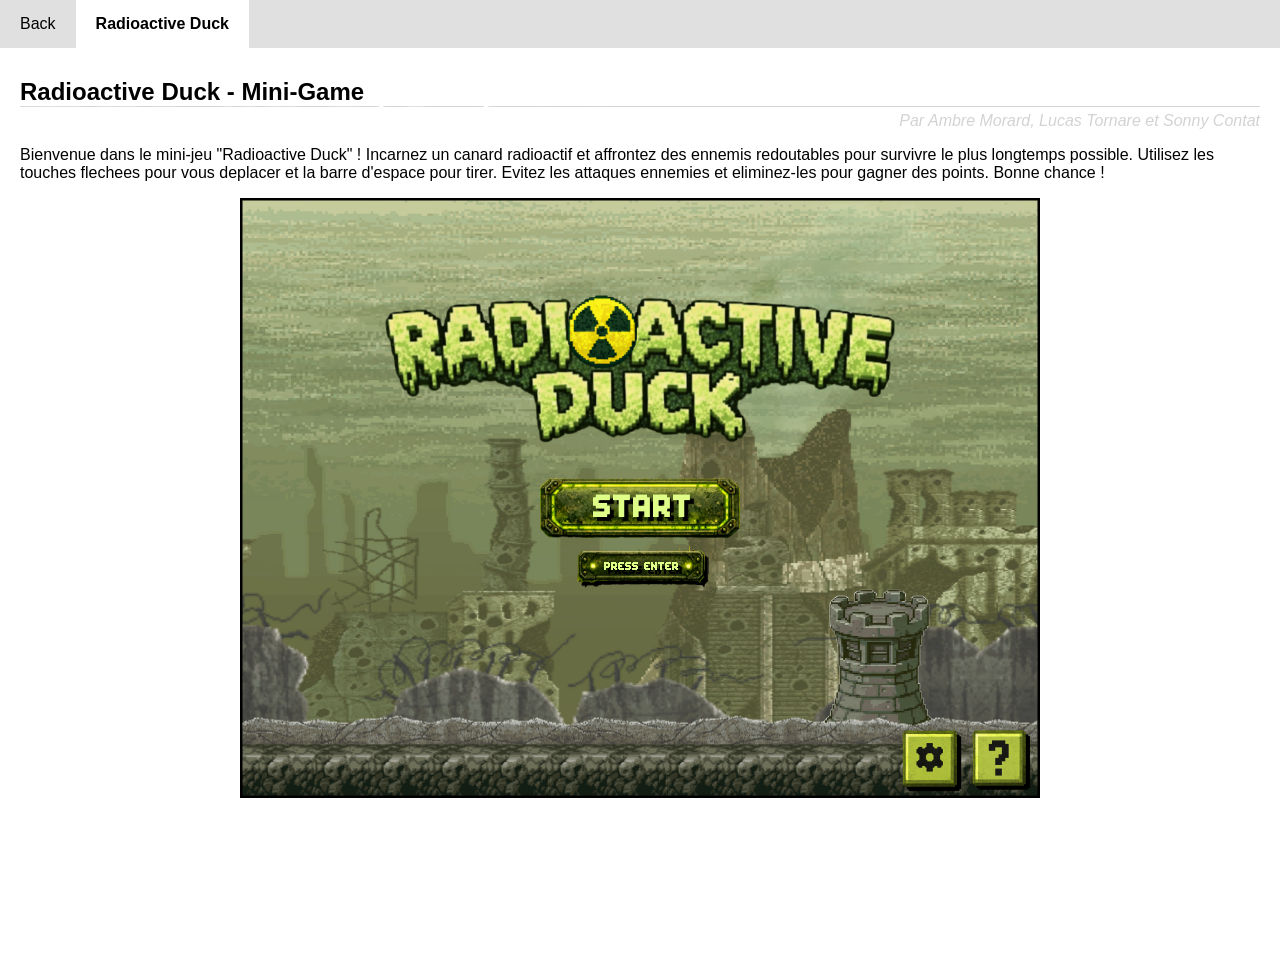
==== index.html @ c2dfd8c4 "Init: Project structure and base HTML, with js & resources" ====
<!DOCTYPE html>
<html lang="fr">
    <head>
        <title>Radioactive Duck</title>
        <meta charset="utf-8">
        <meta name="viewport" content="width=device-width, initial-scale=1">
        <link rel="stylesheet" href="ressources/css/style.css">
    </head>
<body>

<header>
    <h1 class="header1">HES-SO Vs - 64-31 - Web Development</h1>
    <nav>
        <!-- Hamburger -->
        <ul>
            <li>
                <a href="https://radioactive-duck-fdacdkdmbsfndged.switzerlandnorth-01.azurewebsites.net/description">Back</a>
            </li>
            <li class="active">
                <a href="index.html">Radioactive Duck</a>
            </li>
        </ul>
    </nav>
</header>

<main>
    <!-- Debut zone pour votre contenu -->
    <section id="articles">
        <article>
            <header>
                <h2>Radioactive Duck - Mini-Game</h2>
                <p id="authors">Par Ambre Morard, Lucas Tornare et Sonny Contat</p>
            </header>
            <p>Bienvenue dans le mini-jeu "Radioactive Duck" ! Incarnez un canard radioactif et affrontez des ennemis redoutables pour survivre le plus longtemps possible. Utilisez les touches flechees pour vous deplacer et la barre d'espace pour tirer. Evitez les attaques ennemies et eliminez-les pour gagner des points. Bonne chance !</p>
            <div id="gameContainer">
                <canvas id="gameCanvas" width="800" height="600"></canvas>
            </div>
        </article>
    </section>
    <!-- Fin zone pour votre contenu -->
</main>

<script>
    const canvas = document.getElementById('gameCanvas');
</script>
<script src="js/player.js"></script>
<script src="js/enemy.js"></script>
<script src="js/input-handler.js"></script>
<script src="js/projectile.js"></script>
<script src="js/game-render.js"></script>
<script src="js/game-hud.js"></script>
<script src="js/audio.js"></script>
<script src="js/game.js"></script>
</body>
</html>
---- ressources/css/style.css ----
/* Reinit CSS default properties (do this every time so browser does not apply default styles) */
/* Custom fonts */
@font-face {
    font-family: 'CutePixel';
    src: url('../fonts/CutePixel.ttf') format('truetype');
}

body{
    /* Init margin, margin for outer container 
    and padding for inner elements */
    margin: 0;
    padding: 0;
   

    /* init font, it is available font on my page, Arial for windows 
    and linux, Helvetica for MacOS, sans-serif for all other */
    font-family: Arial, Helvetica, sans-serif;
    font-size: 12pt; /* reallife absolute units: cm mm pt - px: digital absolute unit 
                        and also relative units like em, rem, % */

    

}

header{
    position: relative;
    
}

header p {
    text-align: right;
    padding : 20px
}

header h2 {
    border-bottom: 1px solid rgb(211, 211, 211);
    
}

.header1 {
    position: absolute;
    top:  100px;
    left: 20px;
    margin: 0;

    color: white;
    font-size: 32px;
    font-weight: bold;

    text-shadow: 0 0 10px rgb(255, 255, 255);

    z-index: 2;

    
}

nav ul {
    display: flex;
    flex-direction: row;
    flex-wrap: wrap;
    list-style: none;
    margin: 0;
    padding: 0px;
    background-color: #e0e0e0;
}

nav ul li.active {
    background-color: white;
}
.hamburger {
    margin: 0;
    padding: 0;
    flex-basis: 100%;
    height: 180px;
    overflow: hidden;
}

.hamburger img {
    width: 100%;
    height: 100%;
    display: block;
    object-fit: cover;
}

nav li {
    margin: 0;
    padding: 0;
}

nav li:not(.hamburger) a {
    display: block;
    text-decoration: none;
    color: black;
    padding: 15px 20px;
}

.active a {
    font-weight: bold;
}

main {
    margin: 10px;
    display: flex;
    padding-bottom: 150px; /*nécessaire pour que le corps ne soit pas caché derrière le footer*/
    
}

article {
    margin: 10px;
}
h1 {
    font-style: normal;
    font-weight: bolder;
}

h2 {
    font-style: normal;
    font-weight: bolder;  
    margin-bottom: 5px; 
}

h3 {
    padding: 5px;
}
#assideMainDiv {
    height: 300px;
    width: 300px;
    border-radius: 10px 10px 10px 10px;
    box-shadow: 0 4px 12px rgba(0, 0, 0, 0.5);
    
    
}

aside h3 {
    background-color: rgb(0, 165, 227);
    color: white;
    border-radius: 10px 10px 0 0;
    padding: 10px;
}

.assideText {
    padding: 10px;
    
}

ul {
    list-style-type: disc;
    padding-left: 20px;
    list-style-position: outside;
    
}

li {
    margin-bottom: 8px;
}

#authors {
    font-style: italic;
    font-weight: lighter;
    color: lightgray;
    padding: 0px;
    margin-top: 0px;
}

footer {
    display: flex;
    justify-content: flex-end;
    position:fixed;
    bottom: 0;
    left : 0;
    width: 100%;
    height: 150px;
    background-color: rgb(189, 189, 189);
}
#journal-table {
  margin: 20px auto;
  padding: 0 20px;
  
}

#logbook {
  width: 100%;
  border-collapse: collapse;
  font-family: Arial, sans-serif;
  font-size: 14px;
  
}

#logbook thead tr {
  background-color: rgb(0, 165, 227);
  color: white;
}

#logbook th {
  padding: 12px 15px;
  text-align: left;
  border: 1px solid #3a7bbf;
}

/* Formatage de la taille des colonnes du tableau */
#logbook th:nth-child(1),
#logbook td:nth-child(1) {
  width: 15%;
}

#logbook th:nth-child(2),
#logbook td:nth-child(2) {
  width: 10%;
}

#logbook th:nth-child(3),
#logbook td:nth-child(3) {
  width: 60%;
}

#logbook th:nth-child(4),
#logbook td:nth-child(4) {
  width: 15%;
}

/* Lignes du corps */
#logbook tbody tr {
  height: 40px;
}

#logbook td {
  padding: 10px 15px;
  border: 1px solid #c0c0c0;
}

/* Une ligne sur deux d'une autre couleur pour la lisibilité */
#logbook tbody tr:nth-child(odd) {
  background-color: #ffffff;
}

#logbook tbody tr:nth-child(even) {
  background-color: #f0f0f0;
}

/* Effet Hover */
#logbook tbody tr:hover {
  background-color: #dce9f7;
}

#sitemap {
    display: block;
    margin: 0 auto;
    width: 80%;
    max-width: 800px;
    min-width: 300px;
    height: auto;
    background-color: rgb(232, 232, 232);
    border-radius: 10px;
    padding: 5px;
    display: center;
}

#gameSequence {
    display: block;
    margin: 0 auto;
    width: 80%;
    max-width: 800px;
    min-width: 300px;
    height: auto;
    background-color: rgb(232, 232, 232);
    border-radius: 10px;
    padding: 5px;
    display: center;

}

#gameContainer {
    display: flex;
    justify-content: center;
    align-items: center;
}

#gameContainer:fullscreen {
    background: black;
}

#gameContainer:fullscreen canvas {
    width: min(100vw, calc(100vh * 4 / 3));
    height: min(100vh, calc(100vw * 3 / 4));
}

#duckWalking {
    width:80%;
}

#duckSpriteSheet {
    width:50%;
}
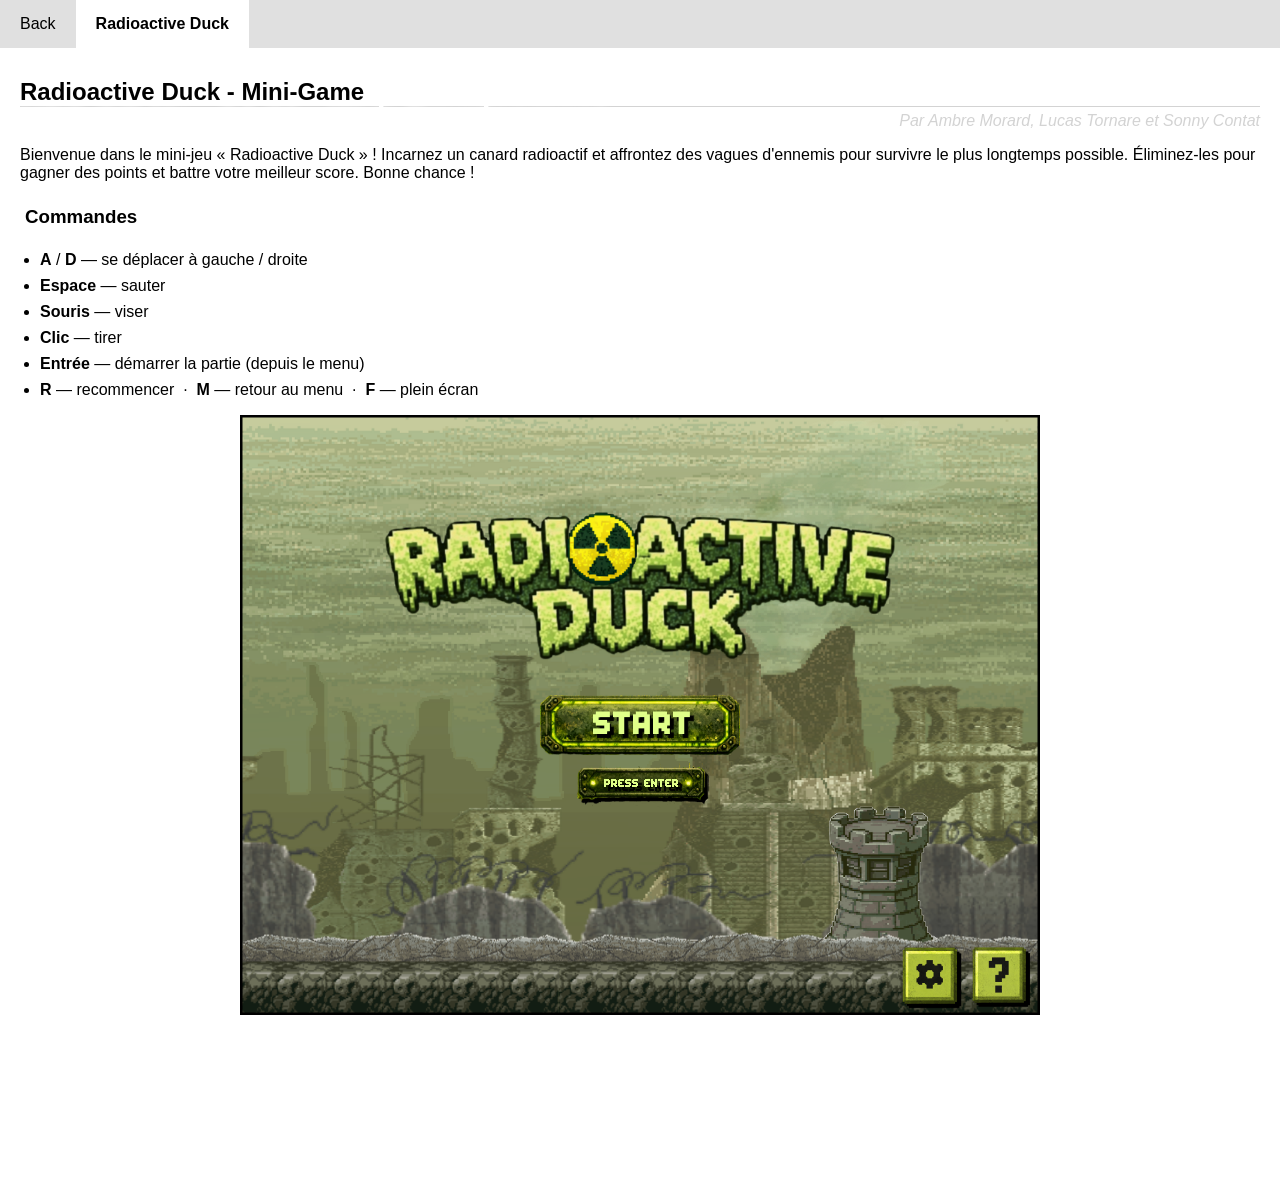
==== commit b81fea3e: "Revise game introduction and controls in index.html Updated game description and control instruction" ====
--- a/index.html
+++ b/index.html
@@ -31,7 +31,16 @@
                 <h2>Radioactive Duck - Mini-Game</h2>
                 <p id="authors">Par Ambre Morard, Lucas Tornare et Sonny Contat</p>
             </header>
-            <p>Bienvenue dans le mini-jeu "Radioactive Duck" ! Incarnez un canard radioactif et affrontez des ennemis redoutables pour survivre le plus longtemps possible. Utilisez les touches flechees pour vous deplacer et la barre d'espace pour tirer. Evitez les attaques ennemies et eliminez-les pour gagner des points. Bonne chance !</p>
+            <p>Bienvenue dans le mini-jeu « Radioactive Duck » ! Incarnez un canard radioactif et affrontez des vagues d'ennemis pour survivre le plus longtemps possible. Éliminez-les pour gagner des points et battre votre meilleur score. Bonne chance !</p>
+            <h3>Commandes</h3>
+            <ul id="controls">
+                <li><strong>A</strong> / <strong>D</strong> — se déplacer à gauche / droite</li>
+                <li><strong>Espace</strong> — sauter</li>
+                <li><strong>Souris</strong> — viser</li>
+                <li><strong>Clic</strong> — tirer</li>
+                <li><strong>Entrée</strong> — démarrer la partie (depuis le menu)</li>
+                <li><strong>R</strong> — recommencer &nbsp;·&nbsp; <strong>M</strong> — retour au menu &nbsp;·&nbsp; <strong>F</strong> — plein écran</li>
+            </ul>
             <div id="gameContainer">
                 <canvas id="gameCanvas" width="800" height="600"></canvas>
             </div>
@@ -52,4 +61,4 @@
 <script src="js/audio.js"></script>
 <script src="js/game.js"></script>
 </body>
-</html>+</html>
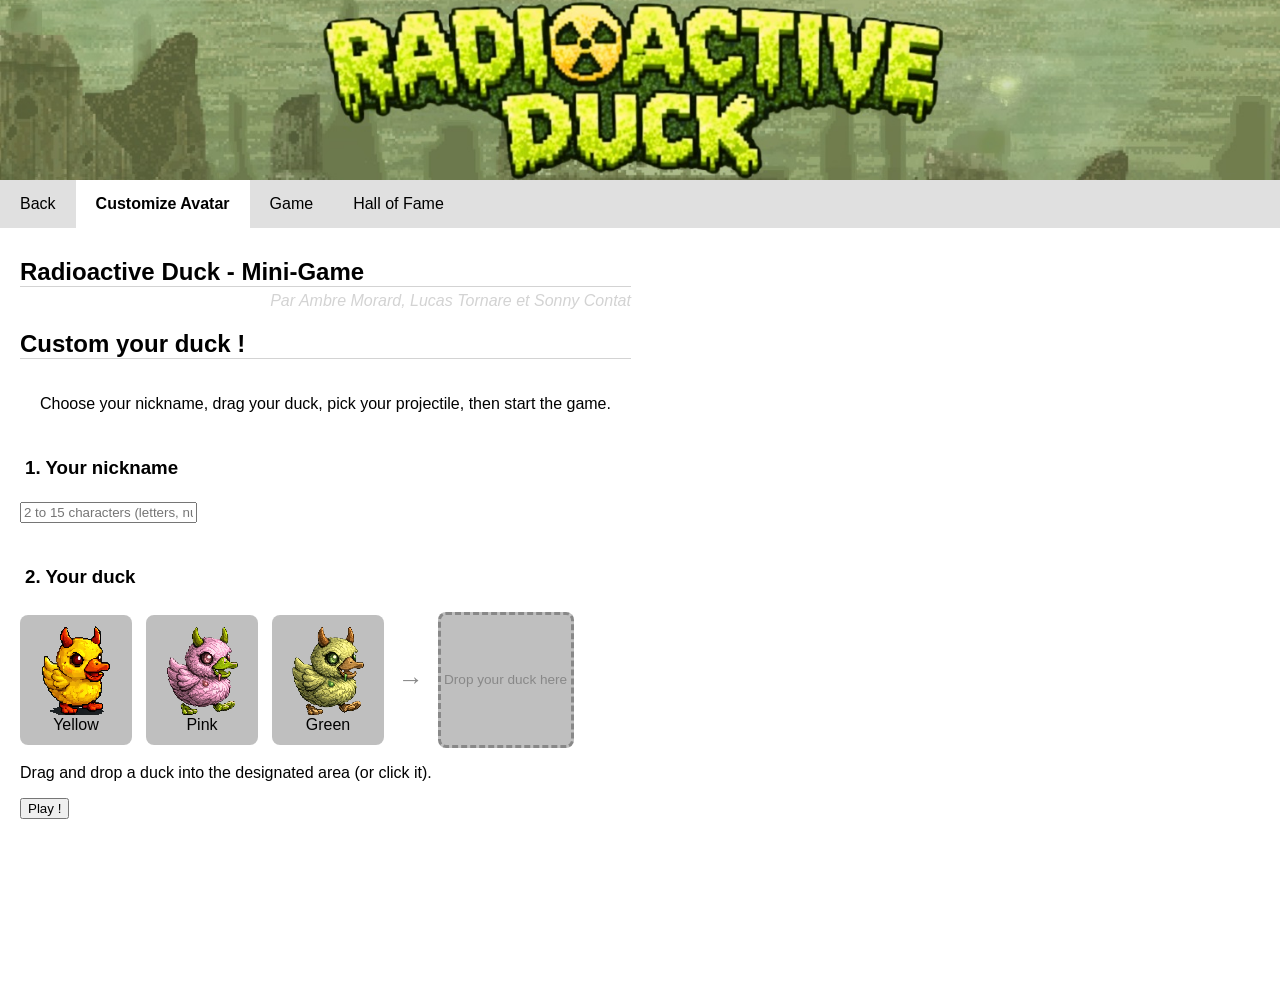
==== commit 5aebeb4a: "feat: initial structure of HTML" ====
--- a/index.html
+++ b/index.html
@@ -9,56 +9,73 @@
 <body>
 
 <header>
-    <h1 class="header1">HES-SO Vs - 64-31 - Web Development</h1>
     <nav>
         <!-- Hamburger -->
         <ul>
+            <li class="hamburger"><img src="ressources/images/devil-duck_icon_cropped.jpg" alt="Devil Duck"></li>
             <li>
                 <a href="https://radioactive-duck-fdacdkdmbsfndged.switzerlandnorth-01.azurewebsites.net/description">Back</a>
             </li>
             <li class="active">
-                <a href="index.html">Radioactive Duck</a>
+                <a href="index.html">Customize Avatar</a>
             </li>
+            <li><a href="game.html">Game</a></li>
+            <li><a href="halloffame.html">Hall of Fame</a></li>
         </ul>
     </nav>
 </header>
 
 <main>
-    <!-- Debut zone pour votre contenu -->
     <section id="articles">
         <article>
             <header>
                 <h2>Radioactive Duck - Mini-Game</h2>
                 <p id="authors">Par Ambre Morard, Lucas Tornare et Sonny Contat</p>
             </header>
-            <p>Bienvenue dans le mini-jeu « Radioactive Duck » ! Incarnez un canard radioactif et affrontez des vagues d'ennemis pour survivre le plus longtemps possible. Éliminez-les pour gagner des points et battre votre meilleur score. Bonne chance !</p>
-            <h3>Commandes</h3>
-            <ul id="controls">
-                <li><strong>A</strong> / <strong>D</strong> — se déplacer à gauche / droite</li>
-                <li><strong>Espace</strong> — sauter</li>
-                <li><strong>Souris</strong> — viser</li>
-                <li><strong>Clic</strong> — tirer</li>
-                <li><strong>Entrée</strong> — démarrer la partie (depuis le menu)</li>
-                <li><strong>R</strong> — recommencer &nbsp;·&nbsp; <strong>M</strong> — retour au menu &nbsp;·&nbsp; <strong>F</strong> — plein écran</li>
-            </ul>
-            <div id="gameContainer">
-                <canvas id="gameCanvas" width="800" height="600"></canvas>
+            <header>
+                <h2>Custom your duck !</h2>
+                <p>Choose your nickname, drag your duck, pick your projectile, then start the game.</p>
+            </header>
+ 
+            <!-- 1) FORMULAIRE : pseudo + validation -->
+            <div class="setup-section">
+                <h3>1. Your nickname</h3>
+                <input type="text" id="pseudo" maxlength="15" placeholder="2 to 15 characters (letters, numbers, _ or -)" autocomplete="off">
+                <div id="pseudo-error"></div>
             </div>
+ 
+            <!-- 2) CANARD : DRAG'N DROP in the placement area -->
+            <div class="setup-section">
+                <h3>2. Your duck</h3>
+                <div class="choice-row">
+                    <!-- Source to pick or drag and drop -->
+                    <div id="duck-choices" class="choice-row">
+                        <div class="duck-option" draggable="true" data-value="yellow">
+                            <img src="ressources/images/player/duck_yellow.png" alt="Yellow duck">
+                            Yellow
+                        </div>
+                        <div class="duck-option" draggable="true" data-value="pink">
+                            <img src="ressources/images/player/duck_pink.png" alt="Pink duck">
+                            Pink
+                        </div>
+                        <div class="duck-option" draggable="true" data-value="green">
+                            <img src="ressources/images/player/duck_green.png" alt="Green duck">
+                            Green
+                        </div>
+                    </div>
+                    <span class="arrow">&rarr;</span>
+                    <!-- Duck chosen appears here -->
+                    <div id="avatar-stage">Drop your duck here</div>
+                </div>
+                <p class="hint">Drag and drop a duck into the designated area (or click it).</p>
+            </div>
+ 
+            <!-- 4) Play -->
+            <button type="button" id="play-btn">Play !</button>
         </article>
     </section>
-    <!-- Fin zone pour votre contenu -->
 </main>
 
-<script>
-    const canvas = document.getElementById('gameCanvas');
-</script>
-<script src="js/player.js"></script>
-<script src="js/enemy.js"></script>
-<script src="js/input-handler.js"></script>
-<script src="js/projectile.js"></script>
-<script src="js/game-render.js"></script>
-<script src="js/game-hud.js"></script>
-<script src="js/audio.js"></script>
-<script src="js/game.js"></script>
+<script src="js/setup.js"></script>
 </body>
 </html>
--- a/ressources/css/style.css
+++ b/ressources/css/style.css
@@ -290,4 +290,44 @@
 
 #duckSpriteSheet {
     width:50%;
+}
+
+/* Styles for the page index.html and customize the avatar */
+.choice-row { 
+    display: flex; gap: 14px; flex-wrap: wrap; align-items: center; 
+}
+.duck-option, .option-card {
+    border: 3px solid transparent; border-radius: 8px; padding: 8px;
+    text-align: center; background: rgba(0, 0, 0, 0.25);
+}
+.duck-option { 
+    cursor: grab; 
+}
+.option-card { 
+    cursor: pointer; 
+}
+.duck-option img, .option-card img {
+    display: block; width: 90px; height: 90px;
+    object-fit: contain; image-rendering: pixelated; pointer-events: none;
+}
+.option-card.selected { 
+    border-color: #39ff14; 
+}
+.arrow { 
+    font-size: 1.6em; color: #888; 
+}
+/* Zone de depot du canard choisi */
+#avatar-stage {
+    width: 130px; height: 130px; border: 3px dashed #888; border-radius: 8px;
+    display: flex; align-items: center; justify-content: center;
+    background: rgba(0, 0, 0, 0.25); color: #888; font-size: 0.85em; text-align: center;
+}
+#avatar-stage.dragover { 
+    border-color: #39ff14; background: #223322; 
+}
+#avatar-stage img { 
+    max-width: 90%; max-height: 90%; image-rendering: pixelated; 
+}
+#pseudo-error { 
+    color: #ff6b6b; min-height: 1.2em; 
 }
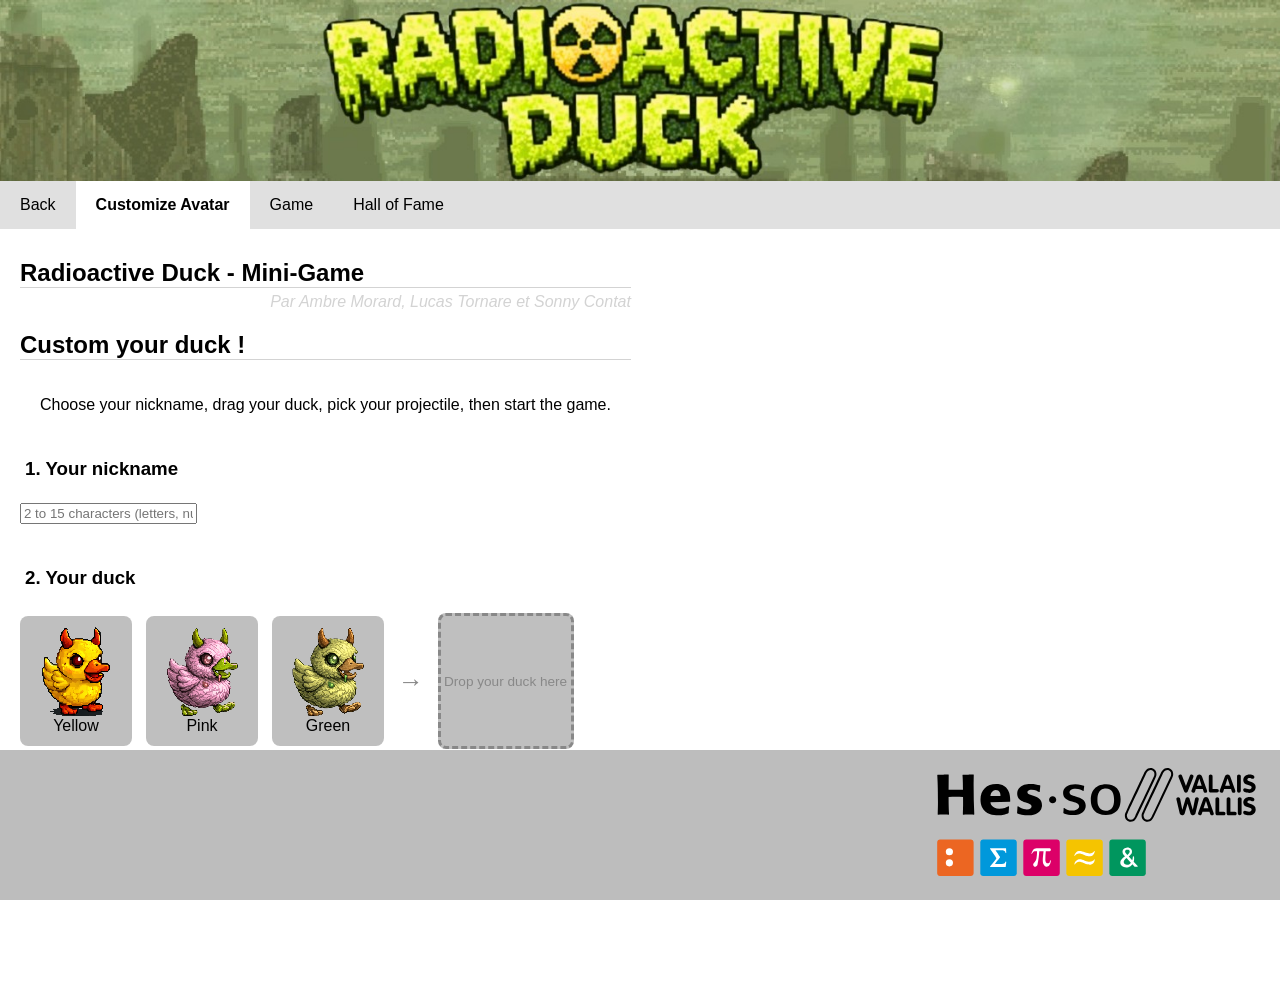
==== commit 1083ad30: "feat: setup.js handle user input from form and drag and drop for duck" ====
--- a/index.html
+++ b/index.html
@@ -76,6 +76,10 @@
     </section>
 </main>
 
+    <footer>
+        <img id="logo" src="ressources/images/logo.svg">
+    </footer>
+
 <script src="js/setup.js"></script>
 </body>
 </html>
--- a/ressources/css/style.css
+++ b/ressources/css/style.css
@@ -71,13 +71,13 @@
     margin: 0;
     padding: 0;
     flex-basis: 100%;
-    height: 180px;
+    height: auto;
     overflow: hidden;
 }
 
 .hamburger img {
     width: 100%;
-    height: 100%;
+    height: auto;
     display: block;
     object-fit: cover;
 }
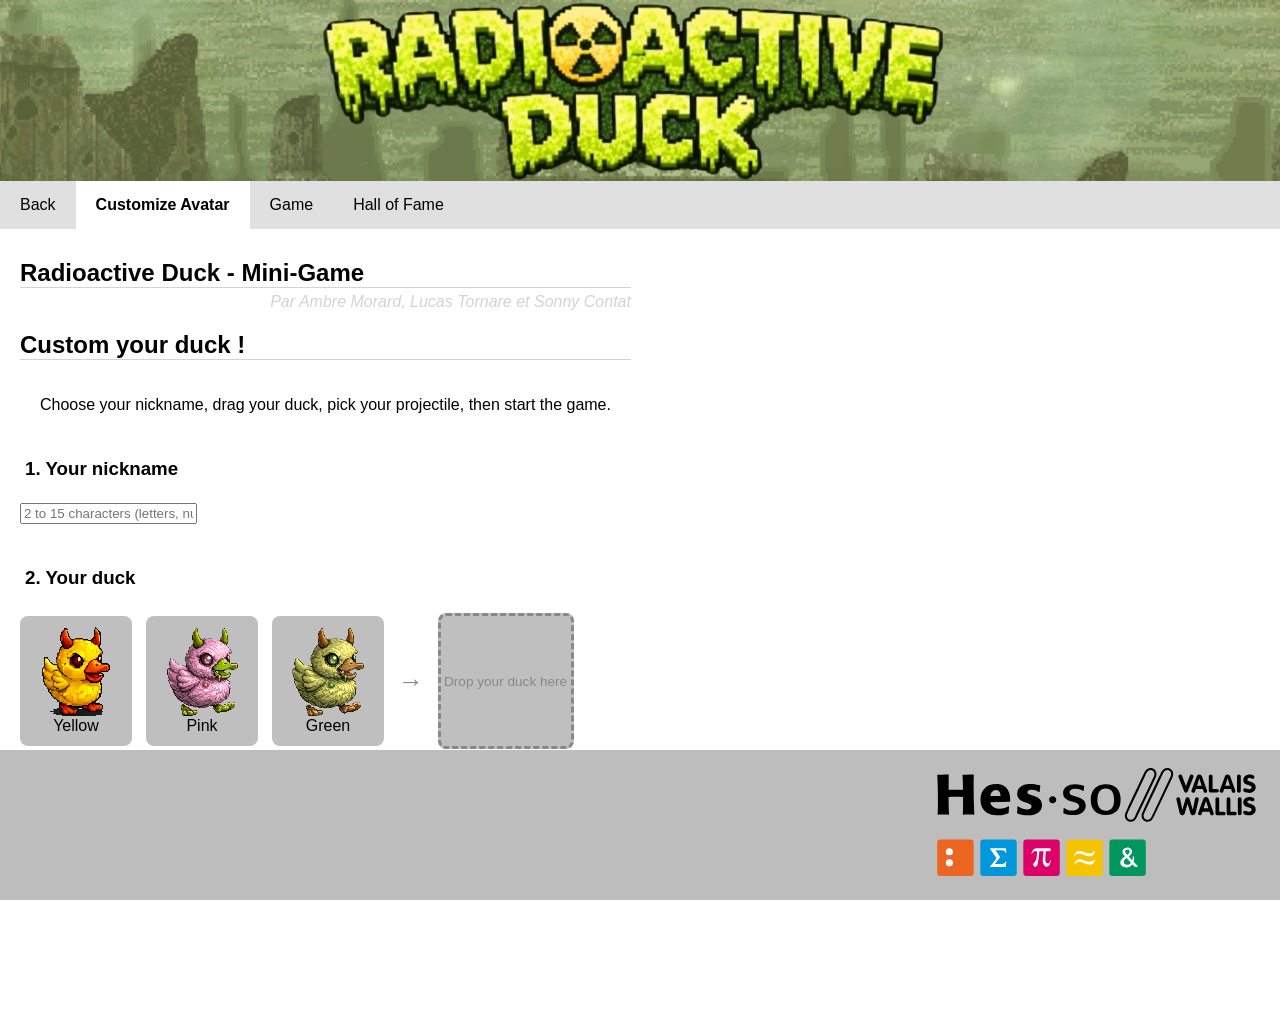
==== commit f810a32a: "fix: error message for user if no duck selected" ====
--- a/index.html
+++ b/index.html
@@ -68,6 +68,7 @@
                     <div id="avatar-stage">Drop your duck here</div>
                 </div>
                 <p class="hint">Drag and drop a duck into the designated area (or click it).</p>
+                <p id="duck-error" class="error"></p>
             </div>
  
             <!-- 4) Play -->
--- a/ressources/css/style.css
+++ b/ressources/css/style.css
@@ -330,4 +330,7 @@
 }
 #pseudo-error { 
     color: #ff6b6b; min-height: 1.2em; 
+}
+#duck-error { 
+    color: #ff6b6b; min-height: 1.2em; 
 }
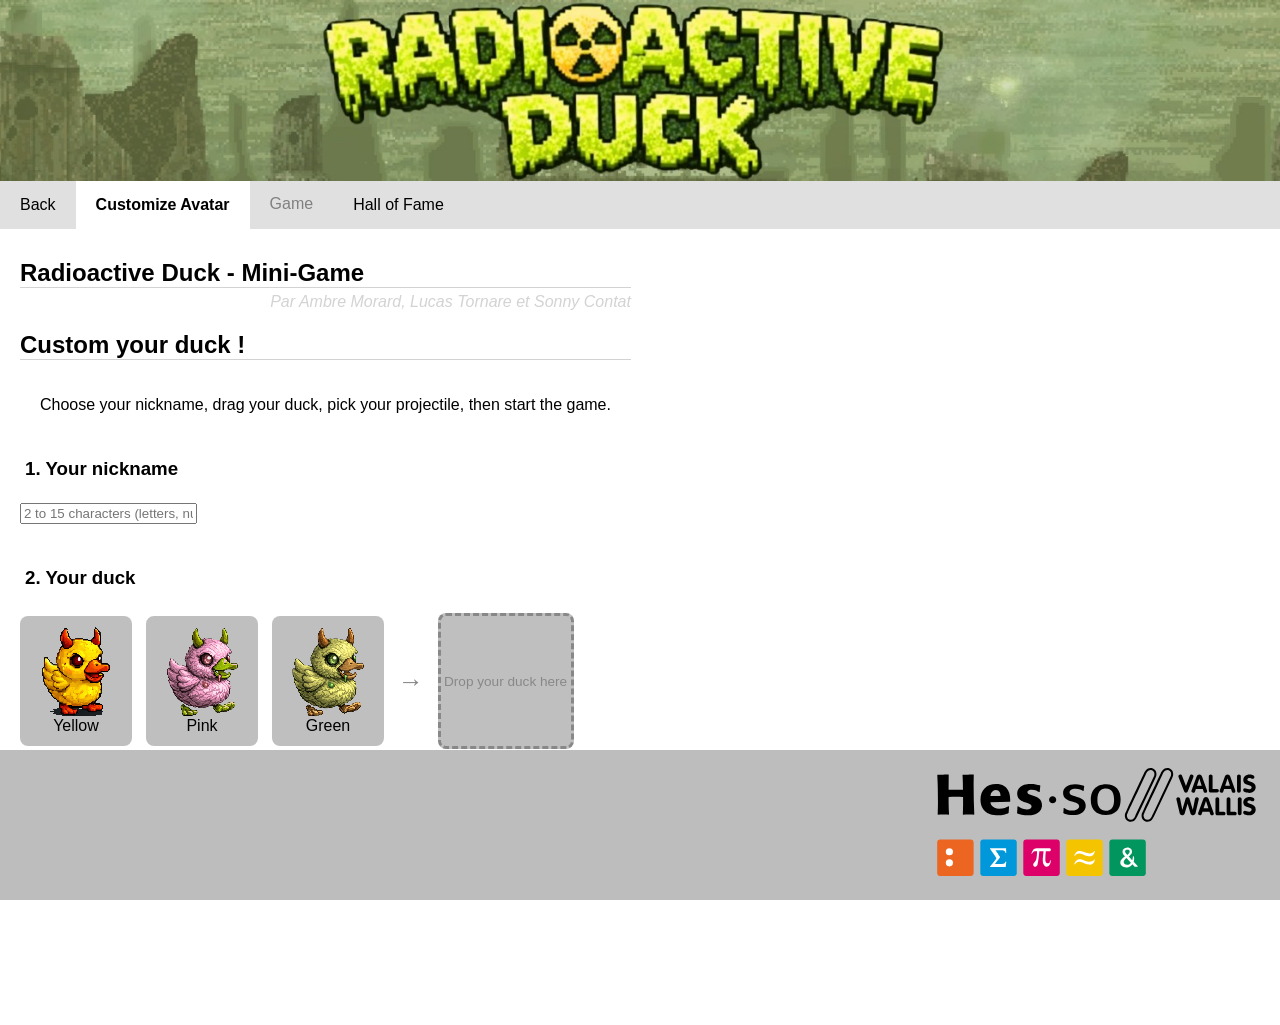
==== commit eda23e29: "fix: user cannot go to game unless player is customised" ====
--- a/index.html
+++ b/index.html
@@ -19,7 +19,7 @@
             <li class="active">
                 <a href="index.html">Customize Avatar</a>
             </li>
-            <li><a href="game.html">Game</a></li>
+            <li class="disabled">Game</li>
             <li><a href="halloffame.html">Hall of Fame</a></li>
         </ul>
     </nav>
--- a/ressources/css/style.css
+++ b/ressources/css/style.css
@@ -333,4 +333,10 @@
 }
 #duck-error { 
     color: #ff6b6b; min-height: 1.2em; 
+}
+
+.disabled {
+    color: gray;
+    padding: 14px 20px;
+    cursor: not-allowed;
 }
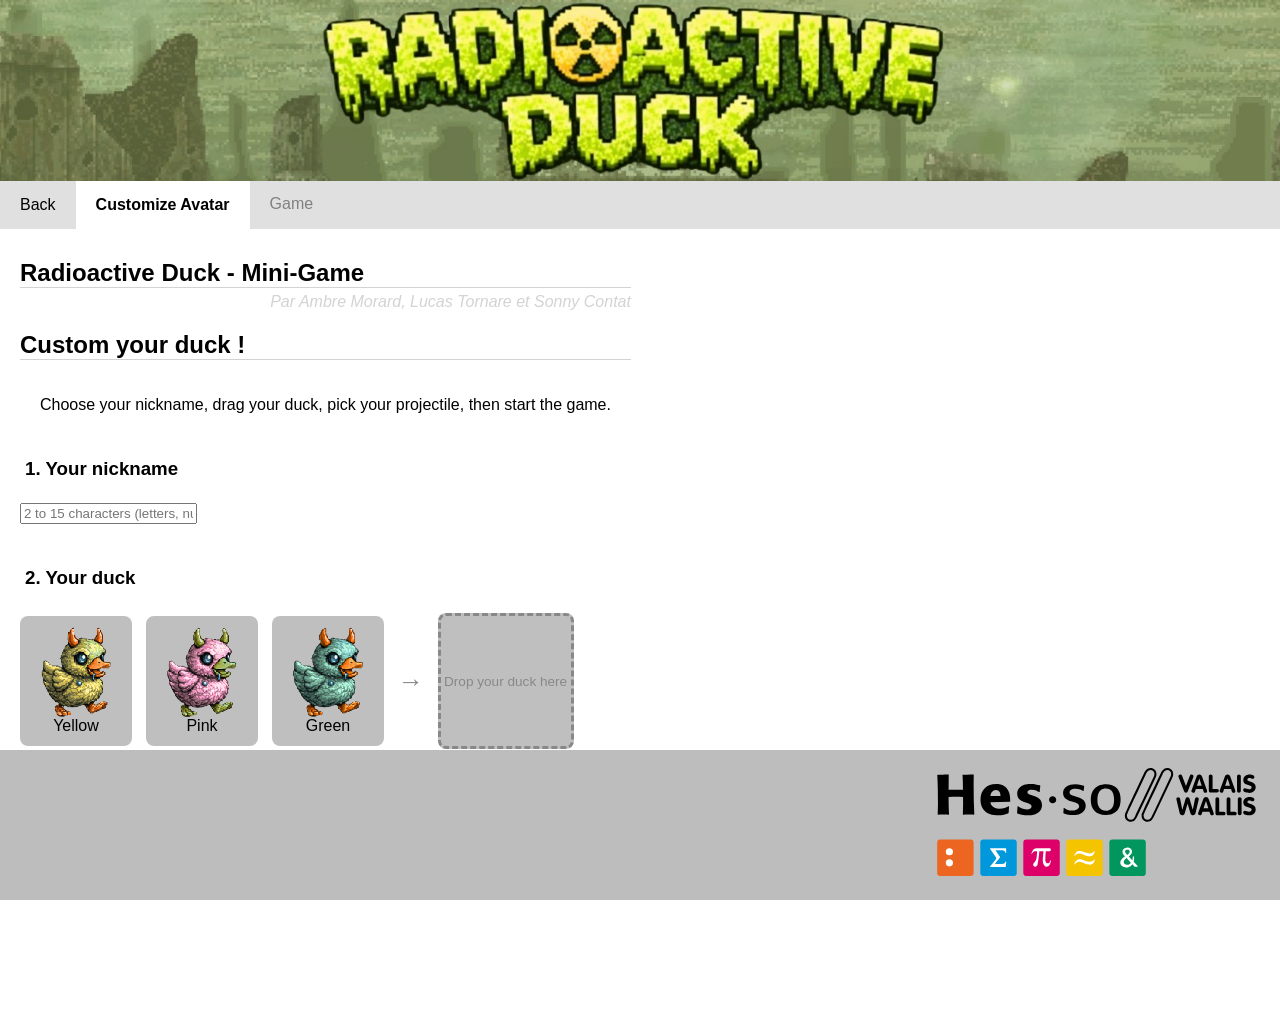
==== commit b30e8a58: "chore: remove hall of fame nav link" ====
--- a/index.html
+++ b/index.html
@@ -20,7 +20,6 @@
                 <a href="index.html">Customize Avatar</a>
             </li>
             <li class="disabled">Game</li>
-            <li><a href="halloffame.html">Hall of Fame</a></li>
         </ul>
     </nav>
 </header>
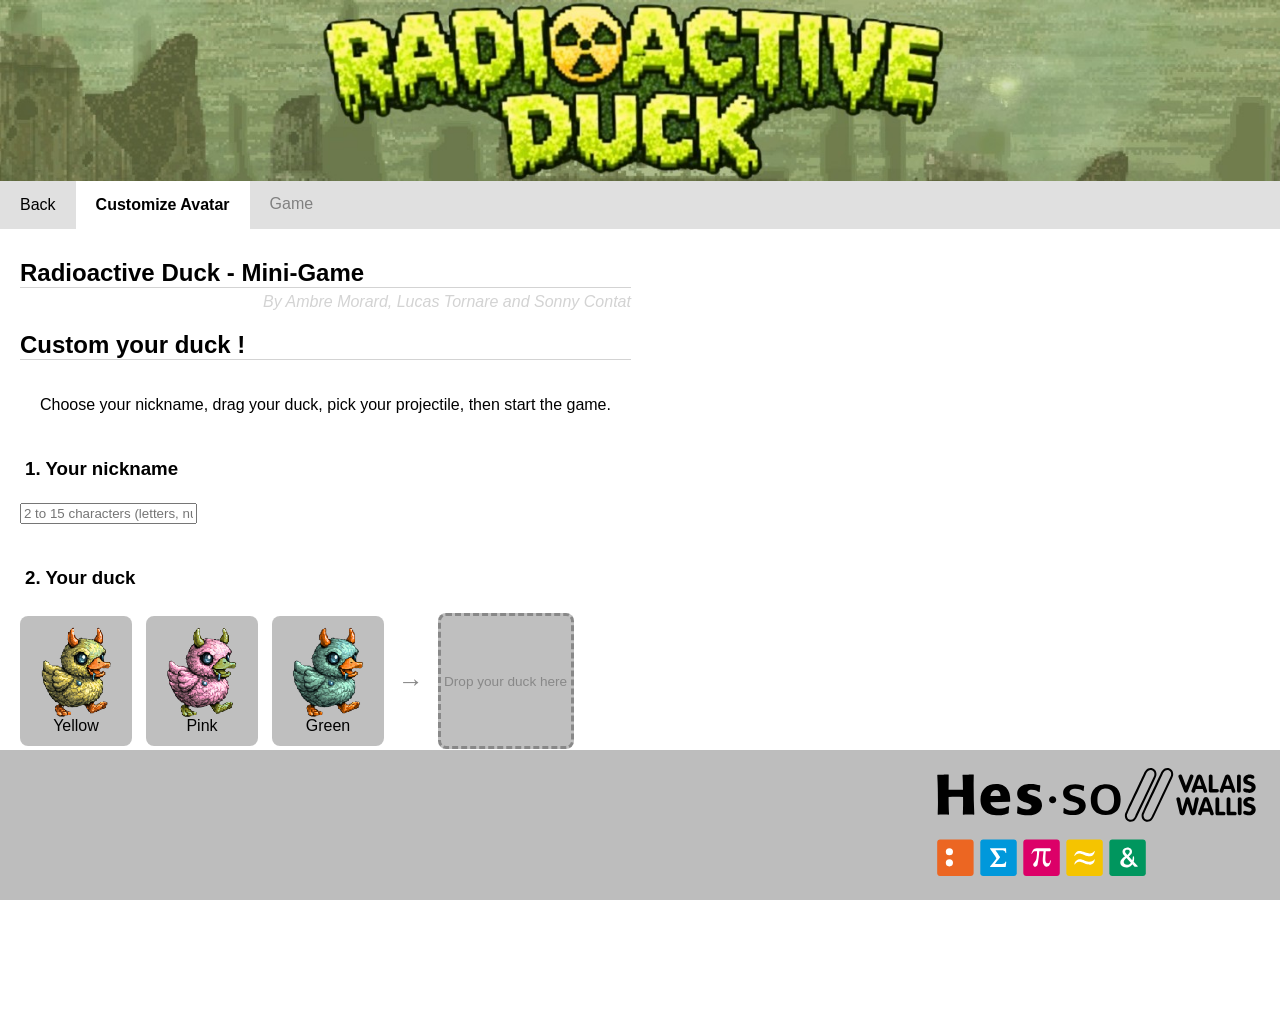
==== commit ee8a669c: "fix: adjust sprite frame for duck and size" ====
--- a/index.html
+++ b/index.html
@@ -29,7 +29,7 @@
         <article>
             <header>
                 <h2>Radioactive Duck - Mini-Game</h2>
-                <p id="authors">Par Ambre Morard, Lucas Tornare et Sonny Contat</p>
+                <p id="authors">By Ambre Morard, Lucas Tornare and Sonny Contat</p>
             </header>
             <header>
                 <h2>Custom your duck !</h2>
